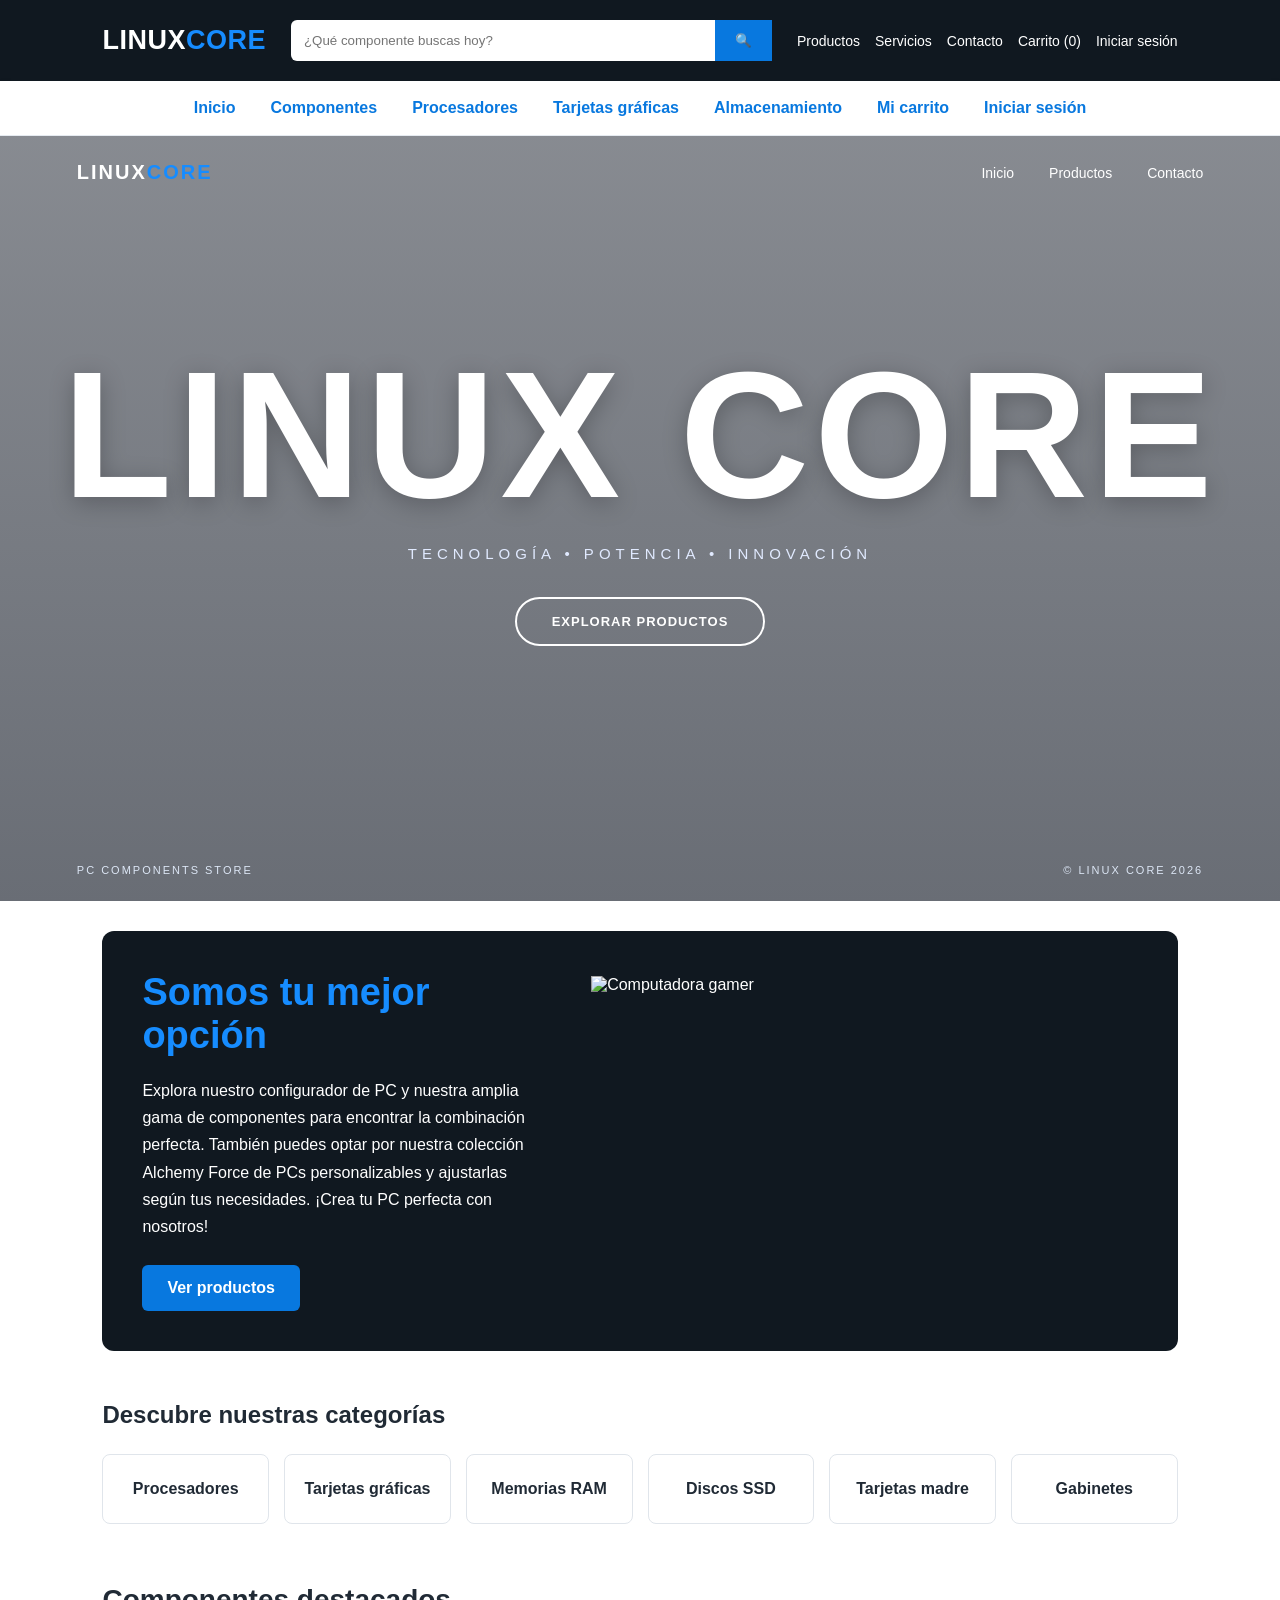
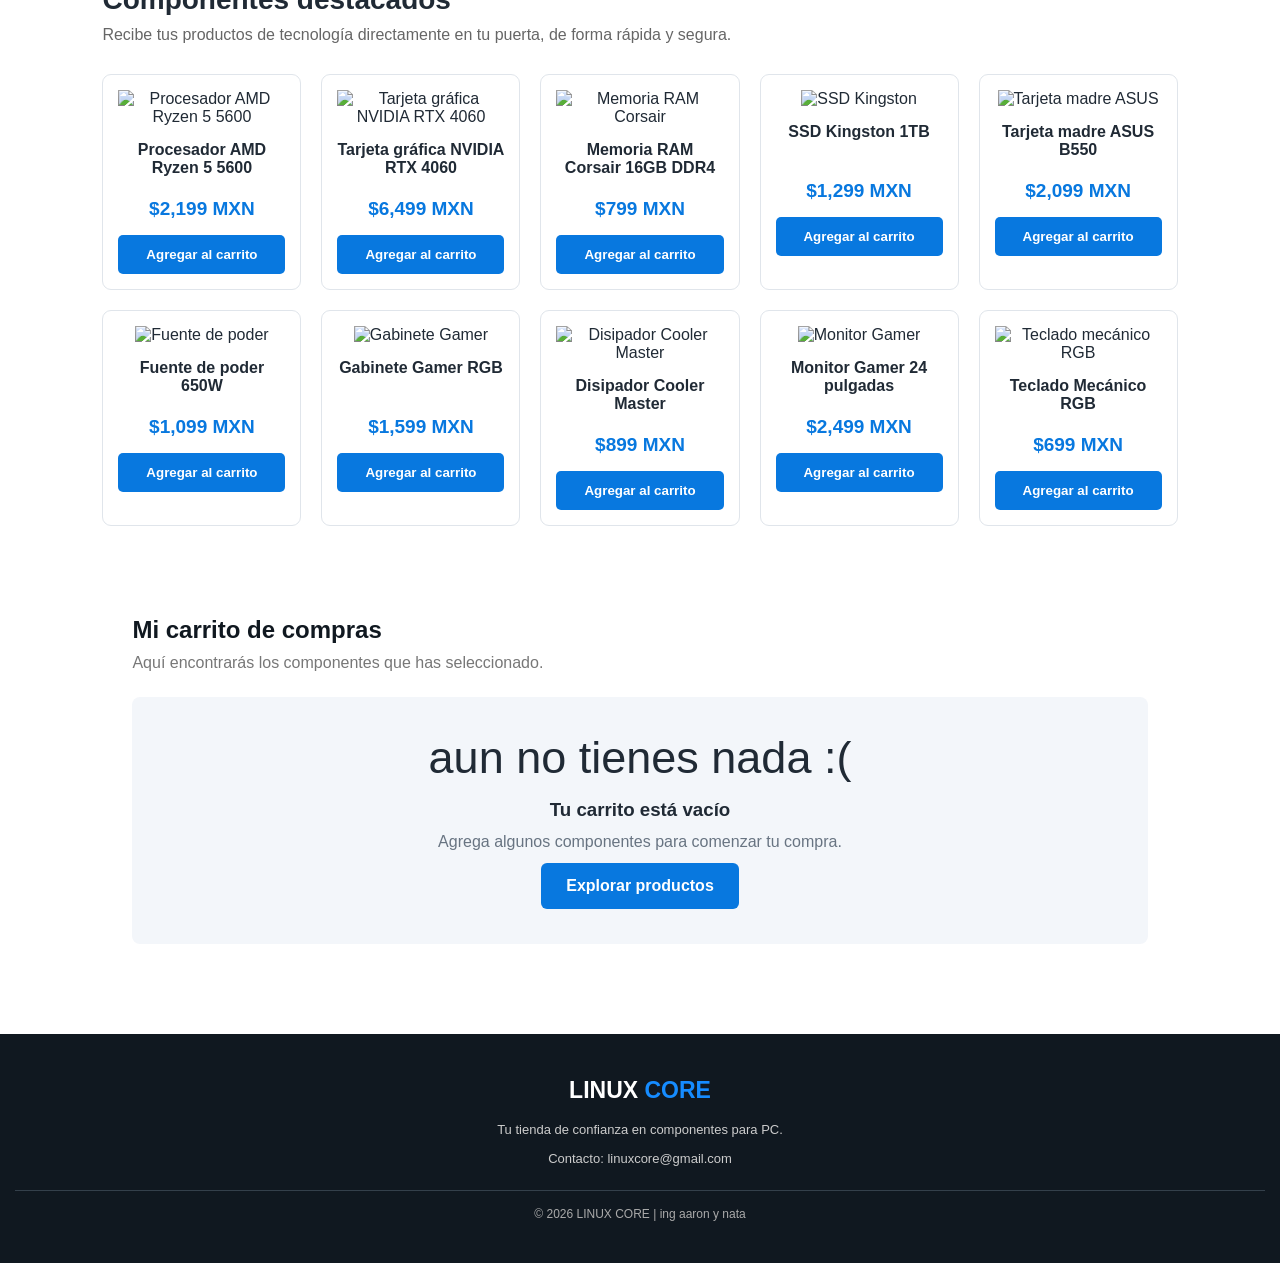
==== LINUX_CORE/productos.html @ 0128769d "Primera subida LINUX_CORE" ====
<!DOCTYPE html>
<html lang="es">
<head>
    <meta charset="UTF-8">
    <meta name="viewport" content="width=device-width, initial-scale=1.0">
    <title>Productos | LINUX CORE</title>
    <link rel="stylesheet" href="styles.css">
</head>
<body>

    <!-- ENCABEZADO: marca, buscador y enlaces principales del sitio. -->
    <header class="encabezado">
        <a href="#" class="logo">LINUX<span>CORE</span></a>

        <form class="buscador" id="searchForm">
            <input type="search" id="searchInput" placeholder="¿Qué componente buscas hoy?">
            <button type="submit" aria-label="Buscar">🔍</button>
        </form>

        <section class="acciones">
            <a href="productos.html">Productos</a>
            <a href="servicios.html">Servicios</a>
            <a href="contacto.html">Contacto</a>
            <a href="#carrito">Carrito (<span id="cartCount">0</span>)</a>
            <a href="login.html">Iniciar sesión</a>
        </section>
    </header>

    <!-- NAVEGACIÓN: enlaces a las secciones y páginas del catálogo. -->
    <nav class="menu">
        <a href="index.html">Inicio</a>
        <a href="productos.html">Componentes</a>
        <a href="productos.html">Procesadores</a>
        <a href="productos.html">Tarjetas gráficas</a>
        <a href="productos.html">Almacenamiento</a>
        <a href="#carrito">Mi carrito</a>
        <a href="login.html" class="menu-login">Iniciar sesión</a>
    </nav>

    <main>

        <!-- =================================
             NUEVA PORTADA PRINCIPAL
        ================================== -->

        <!-- LANDING PAGE / PORTADA: presentación principal y acceso al catálogo. -->
        <section class="portada-principal">

            <section class="portada-superior">
                <span class="portada-logo">
                    LINUX<span>CORE</span>
                </span>

                <nav class="portada-menu">
                    <a href="index.html">Inicio</a>
                    <a href="#productos">Productos</a>
                    <a href="#contacto">Contacto</a>
                </nav>
            </section>

            <section class="portada-contenido">
                <h1>LINUX CORE</h1>

                <p>TECNOLOGÍA • POTENCIA • INNOVACIÓN</p>

                <a href="#productos" class="portada-boton">
                    EXPLORAR PRODUCTOS
                </a>
            </section>

            <section class="portada-redes">
                <span>PC COMPONENTS STORE</span>
                <span>© LINUX CORE 2026</span>
            </section>

        </section>

        <!-- =================================
             BANNER ORIGINAL
        ================================== -->

        <!-- BANNER: combina texto promocional e imagen destacada. -->
        <section class="banner">
            <section class="banner-texto">
                <h1>Somos tu mejor opción</h1>

                <p>
                    Explora nuestro configurador de PC y nuestra amplia gama
                    de componentes para encontrar la combinación perfecta.
                    También puedes optar por nuestra colección Alchemy Force
                    de PCs personalizables y ajustarlas según tus necesidades.
                    ¡Crea tu PC perfecta con nosotros!
                </p>

                <a href="#productos" class="boton">Ver productos</a>
            </section>

            <section class="banner-imagen">
                <img src="https://images.unsplash.com/photo-1587202372775-e229f172b9d7?auto=format&fit=crop&w=1200&q=85"
                     alt="Computadora gamer">
            </section>
        </section>

        <!-- CATEGORÍAS -->

        <section class="categorias">
            <h2>Descubre nuestras categorías</h2>

            <section class="categorias-grid">
                <a href="#productos">Procesadores</a>
                <a href="#productos">Tarjetas gráficas</a>
                <a href="#productos">Memorias RAM</a>
                <a href="#productos">Discos SSD</a>
                <a href="#productos">Tarjetas madre</a>
                <a href="#productos">Gabinetes</a>
            </section>
        </section>

        <!-- PRODUCTOS -->

        <section class="productos" id="productos">

            <section class="titulo-productos">
                <h2>Componentes destacados</h2>

                <p>
                    Recibe tus productos de tecnología directamente
                    en tu puerta, de forma rápida y segura.
                </p>
            </section>

            <!-- CATÁLOGO: cada producto se agrupa en un article independiente. -->
            <section class="productos-grid">

                <article class="producto" data-id="0">
                    <img src="https://images.unsplash.com/photo-1555617981-dac3880eac6e?auto=format&fit=crop&w=500&q=80"
                         alt="Procesador AMD Ryzen 5 5600">
                    <h3>Procesador AMD Ryzen 5 5600</h3>
                    <p class="precio">$2,199 MXN</p>
                    <button class="comprar" type="button">Agregar al carrito</button>
                </article>

                <article class="producto" data-id="1">
                    <img src="https://images.unsplash.com/photo-1591488320449-011701bb6704?auto=format&fit=crop&w=500&q=80"
                         alt="Tarjeta gráfica NVIDIA RTX 4060">
                    <h3>Tarjeta gráfica NVIDIA RTX 4060</h3>
                    <p class="precio">$6,499 MXN</p>
                    <button class="comprar" type="button">Agregar al carrito</button>
                </article>

                <article class="producto" data-id="2">
                    <img src="https://images.unsplash.com/photo-1562976540-1502c2145186?auto=format&fit=crop&w=500&q=80"
                         alt="Memoria RAM Corsair">
                    <h3>Memoria RAM Corsair 16GB DDR4</h3>
                    <p class="precio">$799 MXN</p>
                    <button class="comprar" type="button">Agregar al carrito</button>
                </article>

                <article class="producto" data-id="3">
                    <img src="https://images.unsplash.com/photo-1597872200969-2b65d56bd16b?auto=format&fit=crop&w=500&q=80"
                         alt="SSD Kingston">
                    <h3>SSD Kingston 1TB</h3>
                    <p class="precio">$1,299 MXN</p>
                    <button class="comprar" type="button">Agregar al carrito</button>
                </article>

                <article class="producto" data-id="4">
                    <img src="https://images.unsplash.com/photo-1518770660439-4636190af475?auto=format&fit=crop&w=500&q=80"
                         alt="Tarjeta madre ASUS">
                    <h3>Tarjeta madre ASUS B550</h3>
                    <p class="precio">$2,099 MXN</p>
                    <button class="comprar" type="button">Agregar al carrito</button>
                </article>

                <article class="producto" data-id="5">
                    <img src="https://images.unsplash.com/photo-1587202372634-32705e3bf49c?auto=format&fit=crop&w=500&q=80"
                         alt="Fuente de poder">
                    <h3>Fuente de poder 650W</h3>
                    <p class="precio">$1,099 MXN</p>
                    <button class="comprar" type="button">Agregar al carrito</button>
                </article>

                <article class="producto" data-id="6">
                    <img src="https://images.unsplash.com/photo-1587202372616-b43abea06c2a?auto=format&fit=crop&w=500&q=80"
                         alt="Gabinete Gamer">
                    <h3>Gabinete Gamer RGB</h3>
                    <p class="precio">$1,599 MXN</p>
                    <button class="comprar" type="button">Agregar al carrito</button>
                </article>

                <article class="producto" data-id="7">
                    <img src="https://images.unsplash.com/photo-1587202372775-e229f172b9d7?auto=format&fit=crop&w=500&q=80"
                         alt="Disipador Cooler Master">
                    <h3>Disipador Cooler Master</h3>
                    <p class="precio">$899 MXN</p>
                    <button class="comprar" type="button">Agregar al carrito</button>
                </article>

                <article class="producto" data-id="8">
                    <img src="https://images.unsplash.com/photo-1527443224154-c4a3942d3acf?auto=format&fit=crop&w=500&q=80"
                         alt="Monitor Gamer">
                    <h3>Monitor Gamer 24 pulgadas</h3>
                    <p class="precio">$2,499 MXN</p>
                    <button class="comprar" type="button">Agregar al carrito</button>
                </article>

                <article class="producto" data-id="9">
                    <img src="https://images.unsplash.com/photo-1587829741301-dc798b83add3?auto=format&fit=crop&w=500&q=80"
                         alt="Teclado mecánico RGB">
                    <h3>Teclado Mecánico RGB</h3>
                    <p class="precio">$699 MXN</p>
                    <button class="comprar" type="button">Agregar al carrito</button>
                </article>

            </section>

            <p id="sinResultados" class="sin-resultados" hidden>
                No se encontraron productos.
            </p>

        </section>

        <!-- CARRITO -->

        <section class="carrito-seccion" id="carrito">

            <h2>Mi carrito de compras</h2>

            <p class="subtitulo-carrito">
                Aquí encontrarás los componentes que has seleccionado.
            </p>

            <section id="carritoVacio" class="carrito-vacio">

                <section class="icono-carrito">
                    aun no tienes nada :(
                </section>

                <h3>Tu carrito está vacío</h3>

                <p>Agrega algunos componentes para comenzar tu compra.</p>

                <a href="#productos" class="boton">Explorar productos</a>

            </section>

            <section id="carritoContenido" hidden>

                <section id="listaCarrito" class="lista-carrito"></section>

                <section class="total-carrito">

                    <section>
                        <p>Total de compra:</p>
                        <h3 id="totalPrecio">$0 MXN</h3>
                    </section>

                    <section class="botones-compra">

                        <button id="comprarCarrito"
                                class="comprar-carrito"
                                type="button">
                            COMPRAR
                        </button>

                        <button id="vaciarCarrito"
                                class="vaciar-btn"
                                type="button">
                            Vaciar carrito
                        </button>

                    </section>

                </section>

            </section>

        </section>

    </main>

    <!-- NOTIFICACIÓN -->

    <section id="notificacion"
         class="notificacion"
         role="status"
         aria-live="polite">
    </section>

    <!-- MODAL DE PRODUCTO -->

    <section id="modalProducto"
         class="modal-producto"
         role="dialog"
         aria-modal="true"
         aria-labelledby="modalNombre">

        <section class="modal-contenido">

            <button id="cerrarModal"
                    class="cerrar-modal"
                    type="button"
                    aria-label="Cerrar ventana">
                &times;
            </button>

            <img id="modalImagen" src="" alt="">

            <section class="modal-info">

                <h2 id="modalNombre"></h2>

                <p id="modalDescripcion"></p>

                <section class="especificaciones">

                    <h3>Características del producto</h3>

                    <ul id="modalCaracteristicas"></ul>

                </section>

                <h3 id="modalPrecio"></h3>

                <section class="botones-modal">

                    <button id="modalAgregar"
                            class="comprar"
                            type="button">
                        Agregar al carrito
                    </button>

                    <button id="modalComprar"
                            class="comprar-ahora"
                            type="button">
                        COMPRAR AHORA
                    </button>

                </section>

            </section>

        </section>

    </section>

    <!-- FOOTER -->

    <!-- PIE DE PÁGINA: información de la tienda y contacto. -->
    <footer id="contacto">

        <section class="footer-contenido">

            <h2>LINUX <span>CORE</span></h2>

            <p>Tu tienda de confianza en componentes para PC.</p>

            <p>Contacto: linuxcore@gmail.com</p>

        </section>

        <section class="footer-final">
            © 2026 LINUX CORE | ing aaron y nata
        </section>

    </footer>

    <script src="https://cdn.jsdelivr.net/npm/@supabase/supabase-js@2"></script>
    <script src="supabase.js"></script>
    <script src="main.js"></script>

</body>
</html>
---- LINUX_CORE/styles.css ----
/* ==================================
   LINUX CORE - ESTILOS CENTRALES
   Variables de diseño y estilos compartidos
================================== */
/* VARIABLES CSS: colores y medidas reutilizables para mantener consistencia visual. */
:root {
    --color-principal: #101820;
    --color-acento: #168cff;
    --color-acento-oscuro: #0878df;
    --color-fondo: #f5f6f8;
    --color-texto: #222222;
    --color-blanco: #ffffff;
    --espaciado-base: 16px;
    --radio-base: 8px;
    --sombra-suave: 0 2px 6px #00000015;
}



html {
    scroll-behavior: smooth;
}

body {
    font-family: Arial, sans-serif;
    background: #f5f6f8;
    color: #222;
}

button {
    font-family: inherit;
}

/* ==================================
   ENCABEZADO
================================== */

/* FLEXBOX: distribuye logo, buscador y acciones; flex-wrap permite que bajen de línea. */
.encabezado {
    background: #101820;
    color: white;
    padding: 20px 8%;
    display: flex;
    align-items: center;
    justify-content: space-between;
    gap: 25px;
    flex-wrap: wrap;
}

.logo {
    font-size: 30px;
    font-weight: bold;
    color: white;
    text-decoration: none;
}

.logo span,
.footer-contenido h2 span {
    color: #168cff;
}

.buscador {
    display: flex;
    flex: 1;
    max-width: 550px;
}

.buscador input {
    width: 100%;
    padding: 13px;
    border: none;
    border-radius: 6px 0 0 6px;
    outline: none;
}

.buscador button {
    padding: 12px 20px;
    border: none;
    background: #0878df;
    color: white;
    cursor: pointer;
}

/* FLEXBOX: organiza los enlaces del encabezado y permite envolverlos en pantallas estrechas. */
.acciones {
    display: flex;
    gap: 15px;
    flex-wrap: wrap;
}

.acciones a {
    color: white;
    text-decoration: none;
    font-size: 14px;
}

.acciones a:hover {
    color: #168cff;
}

/* ==================================
   MENÚ ORIGINAL
================================== */

/* FLEXBOX: alinea horizontalmente los enlaces del menú y permite salto de línea. */
.menu {
    background: white;
    padding: 18px 8%;
    display: flex;
    justify-content: center;
    gap: 35px;
    flex-wrap: wrap;
    box-shadow: 0 2px 6px #00000015;
}

.menu a {
    color: #0878df;
    text-decoration: none;
    font-weight: bold;
}

.menu a:hover {
    color: #101820;
}

/* ==================================
   NUEVA PORTADA PRINCIPAL
================================== */

.portada-principal {
    position: relative;
    width: 100%;
    min-height: 650px;
    height: 85vh;
    max-height: 850px;

    background:
        linear-gradient(
            rgba(5, 12, 25, 0.48),
            rgba(5, 12, 25, 0.60)
        ),
        url("https://images.unsplash.com/photo-1593640408182-31c70c8268f5?auto=format&fit=crop&w=2000&q=90");

    background-size: cover;
    background-position: center;
    background-repeat: no-repeat;

    color: white;

    display: flex;
    flex-direction: column;
    justify-content: space-between;

    padding: 25px 6%;
    overflow: hidden;
}

/* MENÚ SUPERIOR DE PORTADA */

.portada-superior {
    display: flex;
    justify-content: space-between;
    align-items: center;
    position: relative;
    z-index: 2;
}

.portada-logo {
    font-size: 20px;
    font-weight: bold;
    letter-spacing: 2px;
}

.portada-logo span {
    color: #168cff;
}

.portada-menu {
    display: flex;
    gap: 35px;
}

.portada-menu a {
    color: white;
    text-decoration: none;
    font-size: 14px;
    transition: 0.3s;
}

.portada-menu a:hover {
    color: #168cff;
}

/* TEXTO CENTRAL */

.portada-contenido {
    position: absolute;
    top: 47%;
    left: 50%;
    transform: translate(-50%, -50%);
    width: 100%;
    text-align: center;
    z-index: 2;
}

.portada-contenido h1 {
    font-size: clamp(65px, 14vw, 190px);
    font-weight: 900;
    letter-spacing: 5px;
    line-height: 1;
    color: white;
    white-space: nowrap;
    text-shadow: 0 5px 25px #00000040;
}

.portada-contenido p {
    font-size: 15px;
    letter-spacing: 5px;
    margin-top: 20px;
    margin-bottom: 35px;
    color: #e1eaff;
}

/* BOTÓN DE PORTADA */

.portada-boton {
    display: inline-block;
    padding: 15px 35px;
    border: 2px solid white;
    border-radius: 35px;
    color: white;
    text-decoration: none;
    font-size: 13px;
    font-weight: bold;
    letter-spacing: 1px;
    transition: 0.3s;
}

.portada-boton:hover {
    background: #0878df;
    border-color: #0878df;
    transform: translateY(-3px);
}

/* INFORMACIÓN INFERIOR */

.portada-redes {
    display: flex;
    justify-content: space-between;
    align-items: center;
    font-size: 11px;
    letter-spacing: 2px;
    color: #dce6f5;
    position: relative;
    z-index: 2;
}

/* ==================================
   BANNER ORIGINAL
================================== */

.banner {
    margin: 30px auto;
    width: 84%;
    min-height: 330px;
    background: #101820;
    display: grid;
    grid-template-columns: 1fr 1.2fr;
    align-items: center;
    border-radius: 12px;
    overflow: hidden;
}

.banner-texto {
    padding: 40px;
    color: white;
}

.banner-texto h1 {
    font-size: 38px;
    margin-bottom: 20px;
    color: #168cff;
}

.banner-texto p {
    line-height: 1.7;
    margin-bottom: 25px;
}

.boton {
    display: inline-block;
    background: #0878df;
    color: white;
    padding: 14px 25px;
    border-radius: 6px;
    text-decoration: none;
    font-weight: bold;
}

.boton:hover {
    background: #005bb5;
}

.banner-imagen {
    height: 330px;
}

.banner-imagen img {
    width: 100%;
    height: 100%;
    object-fit: cover;
}

/* ==================================
   CATEGORÍAS
================================== */

.categorias {
    width: 84%;
    margin: 50px auto;
}

.categorias h2 {
    margin-bottom: 25px;
}

.categorias-grid {
    display: grid;
    grid-template-columns: repeat(6, 1fr);
    gap: 15px;
}

.categorias-grid a {
    background: white;
    padding: 25px 10px;
    text-align: center;
    border: 1px solid #ddd;
    border-radius: 8px;
    text-decoration: none;
    color: #0878df;
    font-weight: bold;
    transition: 0.3s;
}

.categorias-grid a:hover {
    background: #0878df;
    color: white;
    transform: translateY(-4px);
}

/* ==================================
   PRODUCTOS
================================== */

.productos {
    width: 84%;
    margin: 60px auto;
}

.titulo-productos {
    margin-bottom: 30px;
}

.titulo-productos h2 {
    font-size: 28px;
    margin-bottom: 10px;
}

.titulo-productos p {
    color: #666;
}

/* GRID: distribuye las tarjetas del catálogo en columnas adaptables. */
.productos-grid {
    display: grid;
    grid-template-columns: repeat(5, 1fr);
    gap: 20px;
}

.producto {
    background: white;
    border: 1px solid #ddd;
    border-radius: 9px;
    padding: 15px;
    text-align: center;
    transition: 0.3s;
    cursor: pointer;
}

.producto:hover {
    transform: translateY(-5px);
    box-shadow: 0 5px 15px #00000020;
}

.producto img {
    width: 100%;
    height: 150px;
    object-fit: contain;
    margin-bottom: 15px;
}

.producto h3 {
    font-size: 16px;
    min-height: 45px;
    margin-bottom: 12px;
}

.precio {
    font-size: 19px;
    color: #0878df;
    font-weight: bold;
    margin-bottom: 15px;
}

.comprar {
    background: #0878df;
    color: white;
    border: none;
    padding: 12px;
    width: 100%;
    border-radius: 5px;
    cursor: pointer;
    font-weight: bold;
    transition: 0.3s;
}

.comprar:hover {
    background: #005bb5;
}

.sin-resultados {
    margin-top: 20px;
    color: #b42318;
}

/* ==================================
   CARRITO
================================== */

.carrito-seccion {
    width: 84%;
    margin: 60px auto;
    padding: 30px;
    background: white;
    border-radius: 10px;
    scroll-margin-top: 20px;
}

.carrito-seccion h2 {
    margin-bottom: 10px;
    color: #101820;
}

.subtitulo-carrito {
    color: #777;
    margin-bottom: 25px;
}

.carrito-vacio {
    text-align: center;
    padding: 40px 15px;
    background: #f5f6f8;
    border-radius: 8px;
}

.icono-carrito {
    font-size: 45px;
    margin-bottom: 15px;
}

.carrito-vacio h3 {
    margin-bottom: 10px;
}

.carrito-vacio p {
    margin-bottom: 20px;
    color: #666;
}

.lista-carrito {
    display: flex;
    flex-direction: column;
    gap: 15px;
}

.item-carrito {
    display: flex;
    align-items: center;
    gap: 20px;
    padding: 15px;
    border: 1px solid #ddd;
    border-radius: 8px;
    cursor: pointer;
    transition: 0.2s;
}

.item-carrito:hover {
    background: #f8faff;
}

.item-carrito img {
    width: 100px;
    height: 90px;
    object-fit: contain;
}

.info-carrito {
    flex: 1;
}

.info-carrito h3 {
    margin-bottom: 8px;
    color: #222;
}

.info-carrito p {
    color: #0878df;
    font-weight: bold;
    margin: 4px 0;
}

.controles-carrito {
    display: flex;
    align-items: center;
    gap: 10px;
}

.controles-carrito button {
    border: none;
    padding: 8px 12px;
    cursor: pointer;
    border-radius: 5px;
    background: #e8edf3;
}

.controles-carrito button:hover {
    background: #d3e5fa;
}

.controles-carrito .eliminar {
    background: #ffe4e4;
    color: #d00000;
}

.controles-carrito .eliminar:hover {
    background: #ffcaca;
}

.total-carrito {
    margin-top: 25px;
    padding-top: 20px;
    border-top: 1px solid #ddd;
    display: flex;
    justify-content: space-between;
    align-items: center;
    flex-wrap: wrap;
    gap: 15px;
}

.total-carrito h3 {
    font-size: 23px;
    color: #0878df;
}

.botones-compra {
    display: flex;
    align-items: center;
    gap: 12px;
}

.comprar-carrito {
    background: #0878df;
    color: white;
    padding: 13px 25px;
    border: none;
    border-radius: 6px;
    font-weight: bold;
    cursor: pointer;
    transition: 0.3s;
}

.comprar-carrito:hover {
    background: #005bb5;
    transform: translateY(-2px);
}

.vaciar-btn {
    padding: 12px 20px;
    background: #d93030;
    color: white;
    border: none;
    border-radius: 5px;
    cursor: pointer;
}

.vaciar-btn:hover {
    background: #ad1717;
}

/* ==================================
   NOTIFICACIONES
================================== */

.notificacion {
    position: fixed;
    top: 25px;
    right: 25px;
    background: #101820;
    color: white;
    padding: 16px 25px;
    border-radius: 8px;
    border-left: 5px solid #168cff;
    box-shadow: 0 5px 20px #00000030;
    opacity: 0;
    transform: translateX(120%);
    transition: 0.4s;
    z-index: 2000;
    pointer-events: none;
}

.notificacion.mostrar {
    opacity: 1;
    transform: translateX(0);
}

/* ==================================
   MODAL DE ESPECIFICACIONES
================================== */

.modal-producto {
    display: none;
    position: fixed;
    inset: 0;
    background: #000000b8;
    z-index: 1500;
    justify-content: center;
    align-items: center;
    padding: 20px;
}

.modal-producto.activo {
    display: flex;
}

.modal-contenido {
    position: relative;
    background: white;
    width: 100%;
    max-width: 750px;
    max-height: 90vh;
    overflow-y: auto;
    padding: 30px;
    border-radius: 12px;
    display: grid;
    grid-template-columns: 1fr 1fr;
    gap: 25px;
    align-items: center;
}

.modal-contenido > img {
    width: 100%;
    height: 280px;
    object-fit: contain;
}

.modal-info h2 {
    margin-bottom: 15px;
}

.modal-info p {
    color: #666;
    line-height: 1.7;
    margin-bottom: 20px;
}

.modal-info h3 {
    color: #0878df;
    margin-bottom: 15px;
}

.especificaciones {
    margin-bottom: 20px;
}

.especificaciones h3 {
    color: #101820;
    font-size: 16px;
}

.especificaciones ul {
    padding-left: 20px;
    color: #555;
    line-height: 1.8;
    font-size: 14px;
}

.botones-modal {
    display: flex;
    flex-direction: column;
    gap: 12px;
    width: 100%;
    margin-top: 15px;
}

.botones-modal .comprar {
    width: 100%;
}

.comprar-ahora {
    background: #101820;
    color: white;
    padding: 13px;
    width: 100%;
    border: none;
    border-radius: 5px;
    font-weight: bold;
    cursor: pointer;
    transition: 0.3s;
}

.comprar-ahora:hover {
    background: #0878df;
}

.cerrar-modal {
    position: absolute;
    top: 10px;
    right: 15px;
    background: none;
    border: none;
    font-size: 30px;
    cursor: pointer;
    color: #333;
}

.cerrar-modal:hover {
    color: #0878df;
}

/* ==================================
   FOOTER
================================== */

footer {
    background: #101820;
    color: white;
    padding: 18px 8% 0;
    text-align: center;
}

.footer-contenido {
    padding: 10px 0 15px;
}

.footer-contenido h2 {
    font-size: 23px;
    margin-bottom: 5px;
    color: white;
}

.footer-contenido p {
    font-size: 13px;
    margin: 4px 0;
    color: #ccc;
}

.footer-final {
    border-top: 1px solid #34404b;
    padding: 12px 0;
    font-size: 12px;
    color: #aaa;
}

/* ==================================
   BOTÓN DESHACER
================================== */

.notificacion button {
    margin-left: 14px;
    padding: 6px 10px;
    border: 1px solid #168cff;
    border-radius: 5px;
    background: transparent;
    color: #ffffff;
    font-weight: bold;
    cursor: pointer;
}

.notificacion button:hover {
    background: #0878df;
}

.btn-deshacer {
    background: transparent;
    border: none;
    color: #00aaff;
    font-weight: bold;
    cursor: pointer;
    margin-left: 10px;
    text-decoration: underline;
    font-size: 14px;
}

.btn-deshacer:hover {
    color: #ffffff;
}

.notificacion {
    display: flex;
    align-items: center;
    gap: 5px;
}

/* ==================================
   RESPONSIVE - TABLETS
================================== */

/* TABLET/LAPTOP: adapta columnas y espacios para anchos de hasta 1000px. */
@media (max-width: 1000px) {

    .productos-grid {
        grid-template-columns: repeat(3, 1fr);
    }

    .categorias-grid {
        grid-template-columns: repeat(3, 1fr);
    }

    .menu {
        gap: 20px;
    }
}

/* ==================================
   RESPONSIVE - CELULARES Y TABLETS
================================== */

/* MÓVIL/TABLET: reorganiza encabezado, banner y catálogo hasta 768px. */
@media (max-width: 768px) {

    .encabezado {
        flex-direction: column;
    }

    .buscador {
        width: 100%;
    }

    /* PORTADA */

    .portada-principal {
        min-height: 550px;
        height: 75vh;
        padding: 20px 5%;
    }

    .portada-superior {
        flex-direction: column;
        gap: 25px;
    }

    .portada-menu {
        gap: 20px;
        flex-wrap: wrap;
        justify-content: center;
    }

    .portada-contenido h1 {
        font-size: 12vw;
        letter-spacing: 1px;
    }

    .portada-contenido p {
        font-size: 11px;
        letter-spacing: 2px;
    }

    .portada-boton {
        padding: 13px 22px;
        font-size: 11px;
    }

    .portada-redes {
        font-size: 9px;
        letter-spacing: 1px;
    }

    /* BANNER */

    .banner {
        grid-template-columns: 1fr;
    }

    .banner-texto {
        padding: 30px;
    }

    .banner-imagen {
        height: 230px;
    }

    /* PRODUCTOS */

    .productos-grid {
        grid-template-columns: repeat(2, 1fr);
    }

    .categorias-grid {
        grid-template-columns: repeat(2, 1fr);
    }

    .menu {
        gap: 15px;
    }

    /* CARRITO */

    .carrito-seccion {
        width: 92%;
        padding: 20px;
    }

    .item-carrito {
        flex-wrap: wrap;
    }

    /* MODAL */

    .modal-contenido {
        grid-template-columns: 1fr;
    }

    .modal-contenido > img {
        height: 180px;
    }

    .total-carrito {
        align-items: flex-start;
        flex-direction: column;
    }
}

/* ==================================
   RESPONSIVE - CELULARES PEQUEÑOS
================================== */

/* MÓVIL PEQUEÑO: una columna en productos y ajustes para pantallas de hasta 480px. */
@media (max-width: 480px) {

    .portada-principal {
        min-height: 500px;
    }

    .portada-menu {
        gap: 13px;
    }

    .portada-menu a {
        font-size: 12px;
    }

    .portada-contenido h1 {
        font-size: 11vw;
    }

    .portada-redes {
        font-size: 8px;
    }

    .productos-grid {
        grid-template-columns: 1fr;
    }

    .banner-texto h1 {
        font-size: 28px;
    }

    .productos,
    .categorias,
    .banner {
        width: 92%;
    }

    .acciones {
        justify-content: center;
    }

    .item-carrito img {
        width: 75px;
        height: 75px;
    }

    .info-carrito h3 {
        font-size: 14px;
    }

    .controles-carrito {
        flex-wrap: wrap;
    }

    .notificacion {
        left: 15px;
        right: 15px;
        text-align: center;
    }

    .botones-compra {
        width: 100%;
        flex-direction: column;
    }

    .botones-compra button {
        width: 100%;
    }
}



/* Permite hacer clic en el botón Deshacer de la notificación */
.notificacion.mostrar {
    pointer-events: auto;
}


/* ===== ESTILOS INTEGRADOS DE COMPRA ===== */
* {
    margin: 0;
    padding: 0;
    box-sizing: border-box;
}

body {
    font-family: Arial, Helvetica, sans-serif;
    background: #f3f5f8;
    color: #202a35;
}

:root {
    --azul: #0878df;
    --azul-oscuro: #101820;
    --gris: #687482;
    --borde: #e0e5eb;
}

/* ENCABEZADO */

.header {
    background: var(--azul-oscuro);
    padding: 20px 8%;
    display: flex;
    justify-content: space-between;
    align-items: center;
}

.logo {
    font-size: 28px;
    font-weight: bold;
    text-decoration: none;
    color: white;
}

.logo span {
    color: #168cff;
}

.volver {
    color: white;
    text-decoration: none;
    font-size: 14px;
}

/* CONTENEDOR */

.contenedor {
    width: 85%;
    max-width: 1250px;
    margin: 40px auto;
}

.introduccion {
    margin-bottom: 30px;
}

.introduccion h1 {
    font-size: 32px;
    margin-bottom: 10px;
}

.introduccion p,
.subtitulo {
    color: var(--gris);
}

/* DISTRIBUCIÓN */

.contenido-compra {
    display: grid;
    grid-template-columns: 1fr 1fr;
    gap: 25px;
    align-items: start;
}

/* PANELES */

.panel {
    background: white;
    border: 1px solid var(--borde);
    border-radius: 12px;
    padding: 28px;
    box-shadow: 0 3px 12px #00000008;
}

.panel h2 {
    font-size: 22px;
    margin-bottom: 10px;
}

.subtitulo {
    font-size: 14px;
    margin-bottom: 25px;
}

/* PRODUCTOS */

.producto-carrito {
    display: flex;
    align-items: center;
    gap: 15px;
    padding: 18px 0;
    border-bottom: 1px solid var(--borde);
}

.producto-info {
    flex: 1;
    min-width: 0;
}

.producto-info h3 {
    font-size: 15px;
    margin-bottom: 7px;
}

.producto-info p {
    color: var(--gris);
    font-size: 13px;
}

.producto-precio {
    font-weight: bold;
    color: var(--azul);
    white-space: nowrap;
}

.cantidad-controles {
    display: flex;
    align-items: center;
    gap: 9px;
    margin-top: 10px;
}

.cantidad-controles button {
    border: 1px solid var(--borde);
    background: #f5f7fa;
    width: 27px;
    height: 27px;
    border-radius: 5px;
    cursor: pointer;
}

.eliminar {
    border: none;
    background: none;
    color: #d33b3b;
    cursor: pointer;
    font-size: 13px;
    margin-top: 8px;
}

.carrito-vacio {
    text-align: center;
    padding: 35px 10px;
}

.carrito-vacio p {
    color: var(--gris);
    margin: 12px 0;
}

.boton-volver {
    display: inline-block;
    background: var(--azul);
    color: white;
    text-decoration: none;
    padding: 12px 18px;
    border-radius: 6px;
}

/* TOTALES */

.totales {
    margin-top: 25px;
}

.fila-total {
    display: flex;
    justify-content: space-between;
    margin: 16px 0;
    font-size: 15px;
}

.gratis {
    color: #159447;
}

.total-final {
    border-top: 1px solid var(--borde);
    padding-top: 20px;
    font-size: 19px;
    font-weight: bold;
}

.total-final strong {
    color: var(--azul);
    font-size: 23px;
}

.aviso-envio {
    background: #eaf7ee;
    color: #198447;
    padding: 14px;
    text-align: center;
    border-radius: 7px;
    margin-top: 20px;
    font-size: 14px;
    font-weight: bold;
}

/* FORMULARIO */

.campo {
    margin-bottom: 22px;
}

.campo label {
    display: block;
    font-size: 14px;
    font-weight: bold;
    margin-bottom: 9px;
}

.campo input,
.campo select,
.campo textarea {
    width: 100%;
    padding: 13px;
    border: 1px solid #d5dce4;
    border-radius: 6px;
    font-family: inherit;
    font-size: 14px;
    outline: none;
    background: white;
    color: #202a35;
    transition: border-color 0.2s;
}

.campo input:focus,
.campo select:focus,
.campo textarea:focus {
    border-color: var(--azul);
}

.campo textarea {
    resize: vertical;
}

/* VALIDACIÓN VERDE */

.campo input.valido,
.campo select.valido,
.campo textarea.valido {
    border: 1.5px solid #42b883;
    box-shadow: 0 0 3px #42b88340;
    animation: brilloVerde 1.5s ease-out;
}

@keyframes brilloVerde {
    0% {
        box-shadow: 0 0 7px #42b88370;
    }

    100% {
        box-shadow: 0 0 2px #42b88320;
    }
}

/* VALIDACIÓN ROJA */

.campo input.invalido,
.campo select.invalido,
.campo textarea.invalido {
    border: 1.5px solid #e57373;
    box-shadow: 0 0 3px #e5737340;
}

/* MENSAJES */

.mensaje-validacion {
    display: block;
    font-size: 11px;
    margin-top: 7px;
    font-weight: normal;
    line-height: 1.4;
}

.error-campo {
    color: #d66b6b;
}

.correcto-campo {
    color: #369b70;
}

.mensaje-validacion:empty {
    display: none;
}

/* INFORMACIÓN DE ENVÍO */

.informacion-envio {
    display: flex;
    align-items: center;
    gap: 12px;
    padding: 15px;
    background: #f0f6ff;
    border-radius: 7px;
    margin: 25px 0;
}

.informacion-envio strong {
    font-size: 14px;
}

.informacion-envio p {
    color: var(--gris);
    font-size: 13px;
    margin-top: 5px;
}

/* BOTÓN */

.btn-compra {
    width: 100%;
    padding: 16px;
    border: none;
    background: var(--azul);
    color: white;
    border-radius: 7px;
    font-size: 15px;
    font-weight: bold;
    cursor: pointer;
    transition: 0.3s;
}

.btn-compra:hover:not(:disabled) {
    background: #005bb5;
    transform: translateY(-2px);
}

.btn-compra:disabled {
    opacity: 0.5;
    cursor: not-allowed;
}

/* MENSAJES GENERALES */

.mensaje {
    margin-top: 15px;
    text-align: center;
    font-size: 14px;
    line-height: 1.5;
}

.mensaje.error {
    color: #cf3434;
}

.mensaje.exito {
    color: #168447;
}

/* FOOTER */

footer {
    background: var(--azul-oscuro);
    color: white;
    text-align: center;
    padding: 25px 15px;
    line-height: 1.9;
}

footer strong {
    color: #168cff;
    font-size: 20px;
}

footer p {
    font-size: 13px;
}

footer small {
    color: #aeb8c2;
}

/* RESPONSIVE */

@media (max-width: 900px) {
    .contenido-compra {
        grid-template-columns: 1fr;
    }

    .contenedor {
        width: 92%;
    }
}

@media (max-width: 480px) {
    .header {
        padding: 18px 5%;
    }

    .logo {
        font-size: 23px;
    }

    .volver {
        font-size: 12px;
    }

    .contenedor {
        margin: 25px auto;
    }

    .introduccion h1 {
        font-size: 26px;
    }

    .panel {
        padding: 19px;
    }
}



/* ===== ESTILOS INTEGRADOS DE ACCESO ===== */
*{margin:0;padding:0;box-sizing:border-box}
:root{--azul:#168cff;--azul2:#0878df;--oscuro:#101820;--texto:#eef5fc;--muted:#9aa9b8}
body{font-family:Arial,Helvetica,sans-serif;min-height:100vh;background:#ffffff;color:var(#222222)}
.login-header{height:78px;padding:0 7%;display:flex;align-items:center;justify-content:space-between;background:#101820;border-bottom:1px solid #ffffff12}
.logo{font-size:27px;font-weight:800;color:#fff;text-decoration:none;letter-spacing:.5px}.logo span{color:var(--azul)}
.volver{color:#c2ceda;text-decoration:none;font-size:14px;transition:.2s}.volver:hover{color:var(--azul)}
.login-layout{min-height:calc(100vh - 78px);display:grid;grid-template-columns:1.05fr .95fr;max-width:1500px;margin:auto;padding:42px 7%;gap:5%;align-items:center}
.login-presentacion{position:relative;overflow:hidden;min-height:590px;border-radius:22px;padding:70px 8%;display:flex;align-items:center;background:radial-gradient(ellipse at 75% 25%,#1262a4aa,transparent 38%),linear-gradient(135deg,#172b3d 0%,#101820 58%,#07101a 100%);border:1px solid #ffffff18;box-shadow:0 25px 70px #0008}
.login-presentacion:before{content:"";position:absolute;width:430px;height:430px;border:1px solid #168cff55;border-radius:50%;right:-120px;top:55px;box-shadow:0 0 0 35px #168cff0c,0 0 0 75px #168cff0a,0 0 90px #168cff20}
.login-presentacion:after{content:"";position:absolute;width:260px;height:260px;border:1px solid #168cff44;transform:rotate(45deg);right:5%;bottom:-150px;background:linear-gradient(135deg,#168cff10,#ffffff03)}
.presentacion-contenido{position:relative;z-index:2;max-width:520px}.etiqueta{display:inline-block;color:#66b7ff;font-size:11px;font-weight:bold;letter-spacing:2.5px;margin-bottom:25px}
.presentacion-contenido h1{font-size:clamp(38px,4.2vw,62px);line-height:1.08;letter-spacing:-1.8px;margin-bottom:24px}
.presentacion-contenido p{max-width:440px;color:#bdcbd8;font-size:16px;line-height:1.7;margin-bottom:32px}
.presentacion-puntos{display:grid;gap:14px;color:#dce8f3;font-size:14px}.presentacion-puntos i{font-style:normal;color:#66b7ff;border:1px solid #168cff88;border-radius:50%;width:21px;height:21px;display:inline-grid;place-items:center;margin-right:9px}
.circuito{position:absolute;z-index:1;border:1px solid #168cff36;transform:rotate(-32deg);pointer-events:none}.circuito-uno{width:300px;height:90px;right:-55px;top:160px}.circuito-dos{width:360px;height:110px;right:-110px;top:275px}.brillo{position:absolute;width:9px;height:9px;border-radius:50%;background:#76c3ff;right:20%;top:30%;box-shadow:0 0 18px 7px #168cff88}
.login-panel{width:100%;max-width:480px;justify-self:center;padding:42px 40px;background:#121e2a;border:1px solid #ffffff18;border-radius:18px;box-shadow:0 25px 70px #0008}
.panel-top{display:flex;align-items:center;gap:11px;margin-bottom:34px}.mini-logo{width:36px;height:36px;display:grid;place-items:center;background:linear-gradient(135deg,#168cff,#0759a8);border-radius:9px;font-weight:800}.panel-marca{font-size:13px;letter-spacing:1.5px}.panel-marca b{color:#168cff}
.selector-modo{display:grid;grid-template-columns:1fr 1fr;padding:4px;background:#0b141e;border-radius:9px;margin-bottom:30px}.modo{border:0;background:transparent;color:#8fa0b0;padding:12px 8px;border-radius:7px;font-size:13px;cursor:pointer}.modo.activo{background:#1b3852;color:#fff;box-shadow:inset 0 0 0 1px #168cff55}
.login-panel h2{font-size:27px;margin-bottom:9px}.descripcion{color:#91a2b2;font-size:14px;margin-bottom:27px}
.login-panel label{display:block;color:#c8d5e1;font-size:13px;margin:18px 0 8px}
.campo{height:49px;display:flex;align-items:center;gap:11px;padding:0 14px;background:#0b141e;border:1px solid #293b4c;border-radius:8px;transition:.2s}.campo:focus-within{border-color:#168cff;box-shadow:0 0 0 3px #168cff18}.campo>span{color:#6d91b0;font-size:15px}
.campo input{flex:1;min-width:0;background:transparent;border:0;outline:0;color:#fff;font-size:14px}.campo input::placeholder{color:#647486}.mostrar-password{border:0;background:none;color:#7f94a8;cursor:pointer;padding:5px}
.btn-principal{width:100%;margin-top:27px;padding:15px 18px;border:0;border-radius:8px;background:linear-gradient(90deg,#0878df,#168cff);color:#fff;font-weight:bold;font-size:14px;cursor:pointer;transition:.2s}.btn-principal:hover{filter:brightness(1.12);transform:translateY(-1px)}.btn-principal span{float:right;font-size:18px;line-height:14px}
.mensaje{min-height:22px;margin-top:16px;font-size:13px;line-height:1.5;color:#ff9d9d}.mensaje.exito{color:#75d6a2}
.nota-seguridad{text-align:center;color:#617487;font-size:11px;margin-top:28px;letter-spacing:.5px}
[hidden]{display:none!important}
@media(max-width:900px){.login-layout{grid-template-columns:1fr;padding:30px 5%;gap:25px}.login-presentacion{min-height:330px;padding:45px 7%}.presentacion-contenido h1{font-size:42px}.login-panel{max-width:560px}.login-presentacion:before{right:-190px}}
@media(max-width:520px){.login-header{height:66px;padding:0 5%}.logo{font-size:23px}.volver{font-size:12px}.login-layout{padding:18px 4% 30px}.login-presentacion{min-height:300px;border-radius:15px;padding:35px 25px}.presentacion-contenido h1{font-size:36px}.presentacion-contenido p{font-size:14px}.login-panel{padding:30px 22px;border-radius:15px}.login-panel h2{font-size:24px}}

/* ==================================
   PÁGINAS INTERNAS Y RESPONSIVE
================================== */
.pagina-interna { min-height:100vh; display:flex; flex-direction:column; }
.contenido-interno { width:min(1100px,88%); margin:55px auto; flex:1; }
.titulo-interno { text-align:center; margin-bottom:35px; }
.titulo-interno h1 { color:#101820; font-size:clamp(30px,4vw,46px); margin-bottom:12px; }
.titulo-interno p { color:#687482; line-height:1.6; }
/* GRID: tarjetas de servicios en tres columnas; los media queries reducen a dos y una. */
.servicios-grid { display:grid; grid-template-columns:repeat(3,minmax(0,1fr)); gap:22px; }
.servicio-card { background:#fff; border-radius:10px; padding:30px 25px; box-shadow:0 5px 20px #0000000d; border-top:3px solid #168cff; }
.servicio-card h2 { color:#101820; font-size:21px; margin-bottom:13px; }
.servicio-card p { color:#687482; line-height:1.65; }
.contacto-panel { max-width:700px; margin:auto; background:#fff; padding:35px; border-radius:12px; box-shadow:0 5px 20px #0000000d; }
/* GRID: separa y alinea verticalmente los controles del formulario. */
.contacto-panel form { display:grid; gap:11px; }
.contacto-panel label { color:#263746; font-weight:600; font-size:14px; margin-top:8px; }
.contacto-panel input,.contacto-panel select,.contacto-panel textarea { width:100%; padding:13px 14px; border:1px solid #d6dce3; border-radius:7px; font:inherit; color:#222; background:#fff; }
.contacto-panel input:focus,.contacto-panel select:focus,.contacto-panel textarea:focus { outline:2px solid #168cff55; border-color:#168cff; }
.contacto-panel textarea { resize:vertical; }
.contacto-panel button { justify-self:start; margin-top:12px; }
#respuestaContacto { color:#0878df; font-weight:600; margin-top:8px; }
/* PIE DE PÁGINA: aplica fondo, color, espacio y alineación del contenido. */
.footer-pagina { background:#101820; color:#cbd5df; padding:25px 8%; text-align:center; }
.nav-interna { color:#cbd5df; font-size:13px; }
.nav-interna a { color:inherit; text-decoration:none; margin:0 4px; }
.nav-interna a:hover { color:#168cff; }
/* TABLET: el catálogo de servicios pasa de tres a dos columnas. */
@media (max-width:1000px) {
 .servicios-grid { grid-template-columns:repeat(2,minmax(0,1fr)); }
 .contenido-interno { width:90%; }
}
/* MÓVIL: el catálogo de servicios pasa a una columna y se ajusta el formulario. */
@media (max-width:768px) {
 .servicios-grid { grid-template-columns:1fr; }
 .contacto-panel { padding:25px 20px; }
 .encabezado { gap:15px; }
 .acciones { width:100%; justify-content:center; }
}
/* MÓVIL PEQUEÑO: reduce márgenes y rellenos para aprovechar el ancho disponible. */
@media (max-width:480px) {
 .contenido-interno { width:92%; margin:32px auto; }
 .titulo-interno h1 { font-size:30px; }
 .contacto-panel { padding:20px 15px; }
 .nav-interna { text-align:center; line-height:2; }
}

/* ==========================================
   LINUX CORE - CORRECCIÓN GENERAL DE COLORES
========================================== */

:root {
    --color-principal: #101820;
    --color-acento: #168cff;
    --color-acento-oscuro: #0878df;
    --color-fondo: #ffffff;
    --color-texto: #202a35;
    --color-blanco: #ffffff;
}

html {
    scroll-behavior: smooth;
}

body {
    font-family: Arial, Helvetica, sans-serif;
    background: #ffffff;
    color: #202a35;
}

/* FONDOS GENERALES */

main,
.pagina-interna,
.contenido-interno {
    background: #ffffff;
    color: #202a35;
}

/* ENCABEZADO */

.encabezado,
.header,
.login-header {
    background: #101820;
    color: #ffffff;
}

/* MENÚ */

.menu {
    background: #ffffff;
    color: #202a35;
    border-bottom: 1px solid #e5eaf0;
}

.menu a {
    color: #0878df;
}

/* PORTADA */

.portada-principal {
    color: #ffffff;
}

/* BANNER */

.banner {
    background: #101820;
    color: #ffffff;
}

/* CATEGORÍAS Y PRODUCTOS */

.categorias,
.productos {
    background: #ffffff;
    color: #202a35;
}

.categorias-grid a,
.producto {
    background: #ffffff;
    color: #202a35;
    border: 1px solid #e0e5eb;
}

/* CARRITO */

.carrito-seccion {
    background: #ffffff;
    color: #202a35;
}

.carrito-vacio {
    background: #f3f6fa;
    color: #202a35;
}

/* FORMULARIOS DE COMPRA */

.contenido-compra .panel {
    background: #ffffff;
    color: #202a35;
}

.contenido-compra .campo input,
.contenido-compra .campo select,
.contenido-compra .campo textarea {
    background: #ffffff;
    color: #202a35;
    border: 1px solid #d5dce4;
}

/* ==========================================
   INICIO DE SESIÓN
========================================== */

.login-layout {
    background: #ffffff;
}

/* Panel principal */

.login-panel {
    background: #ffffff;
    color: #202a35;
    border: 1px solid #e0e5eb;
    box-shadow: 0 15px 40px #00000012;
}

.login-panel h2 {
    color: #101820;
}

.login-panel label {
    color: #263746;
}

.login-panel .descripcion {
    color: #687482;
}

.login-panel .panel-marca {
    color: #202a35;
}

/* Campos de inicio de sesión */

.login-panel .campo {
    display: flex;
    align-items: center;
    gap: 11px;
    height: 49px;
    padding: 0 14px;
    background: #f3f6fa;
    border: 1px solid #d5dce4;
    border-radius: 8px;
}

.login-panel .campo:focus-within {
    border-color: #168cff;
    box-shadow: 0 0 0 3px #168cff20;
}

.login-panel .campo > span {
    color: #0878df;
}

.login-panel .campo input {
    flex: 1;
    min-width: 0;
    background: transparent;
    border: none;
    outline: none;
    color: #202a35;
    font-size: 14px;
}

.login-panel .campo input::placeholder {
    color: #8794a2;
}

.login-panel .mostrar-password {
    background: transparent;
    color: #0878df;
}

/* Selector de acceso */

.login-panel .selector-modo {
    background: #edf2f7;
}

.login-panel .modo {
    color: #526171;
}

.login-panel .modo.activo {
    background: #dceeff;
    color: #0878df;
    box-shadow: inset 0 0 0 1px #168cff55;
}

/* Botón de acceso */

.login-panel .btn-principal {
    background: linear-gradient(90deg, #0878df, #168cff);
    color: #ffffff;
}

.login-panel .btn-principal:hover {
    background: #0666bd;
}

/* Seguridad */

.login-panel .nota-seguridad {
    color: #687482;
}

/* Presentación del inicio de sesión */

.login-presentacion {
    background: radial-gradient(
        ellipse at 75% 25%,
        #1262a4aa,
        transparent 38%
    ), linear-gradient(
        135deg,
        #172b3d,
        #101820 58%,
        #07101a
    );
    color: #ffffff;
}

/* ==========================================
   CONTACTO Y SERVICIOS
========================================== */

.servicio-card,
.contacto-panel {
    background: #ffffff;
    color: #202a35;
    border: 1px solid #e0e5eb;
}

.contacto-panel input,
.contacto-panel select,
.contacto-panel textarea {
    background: #ffffff;
    color: #202a35;
    border: 1px solid #d5dce4;
}

.titulo-interno h1,
.servicio-card h2 {
    color: #101820;
}

/* ==========================================
   BOTONES
========================================== */

.boton,
.comprar,
.comprar-carrito,
.btn-compra {
    background: #0878df;
    color: #ffffff;
}

.boton:hover,
.comprar:hover,
.comprar-carrito:hover,
.btn-compra:hover {
    background: #0666bd;
}

/* ==========================================
   PIE DE PÁGINA
========================================== */

footer,
.footer-pagina {
    background: #101820;
    color: #ffffff;
}

/* ==========================================
   RESPONSIVE
========================================== */

@media (max-width: 768px) {
    .login-layout {
        background: #ffffff;
    }

    .login-panel {
        background: #ffffff;
    }

    .contenido-compra {
        grid-template-columns: 1fr;
    }
}

/* MENÚ HAMBURGUESA: solo se muestra en pantallas móviles. */
.menu-hamburguesa {
    display: none;
    border: 0;
    background: transparent;
    padding: 8px;
    cursor: pointer;
}

.menu-hamburguesa span {
    display: block;
    width: 25px;
    height: 3px;
    margin: 5px 0;
    border-radius: 2px;
    background: white;
}

@media (max-width: 768px) {
    .menu-hamburguesa {
        display: block;
        align-self: flex-end;
    }

    #menuNavegacion {
        display: none;
        width: 100%;
        flex-direction: column;
        align-items: center;
        gap: 16px;
    }

    #menuNavegacion.menu-abierto {
        display: flex;
    }
}


/* VALIDACIÓN EN TIEMPO REAL DEL FORMULARIO DE CONTACTO */
.contacto-panel input.valido,
.contacto-panel select.valido,
.contacto-panel textarea.valido {
    border: 2px solid #16803c;
    box-shadow: 0 0 0 2px #16803c18;
}
.contacto-panel input.invalido,
.contacto-panel select.invalido,
.contacto-panel textarea.invalido {
    border: 2px solid #c62828;
    box-shadow: 0 0 0 2px #c6282818;
}
.mensaje-validacion-contacto {
    display: block;
    min-height: 16px;
    margin: -5px 0 5px;
    font-size: 12px;
}
.error-campo-contacto { color: #c62828; }
.correcto-campo-contacto { color: #16803c; }
.stock-disponible { margin: 5px 0 12px; color: #16803c; font-size: 13px; font-weight: 600; }
.stock-disponible.sin-stock { color: #c62828; }
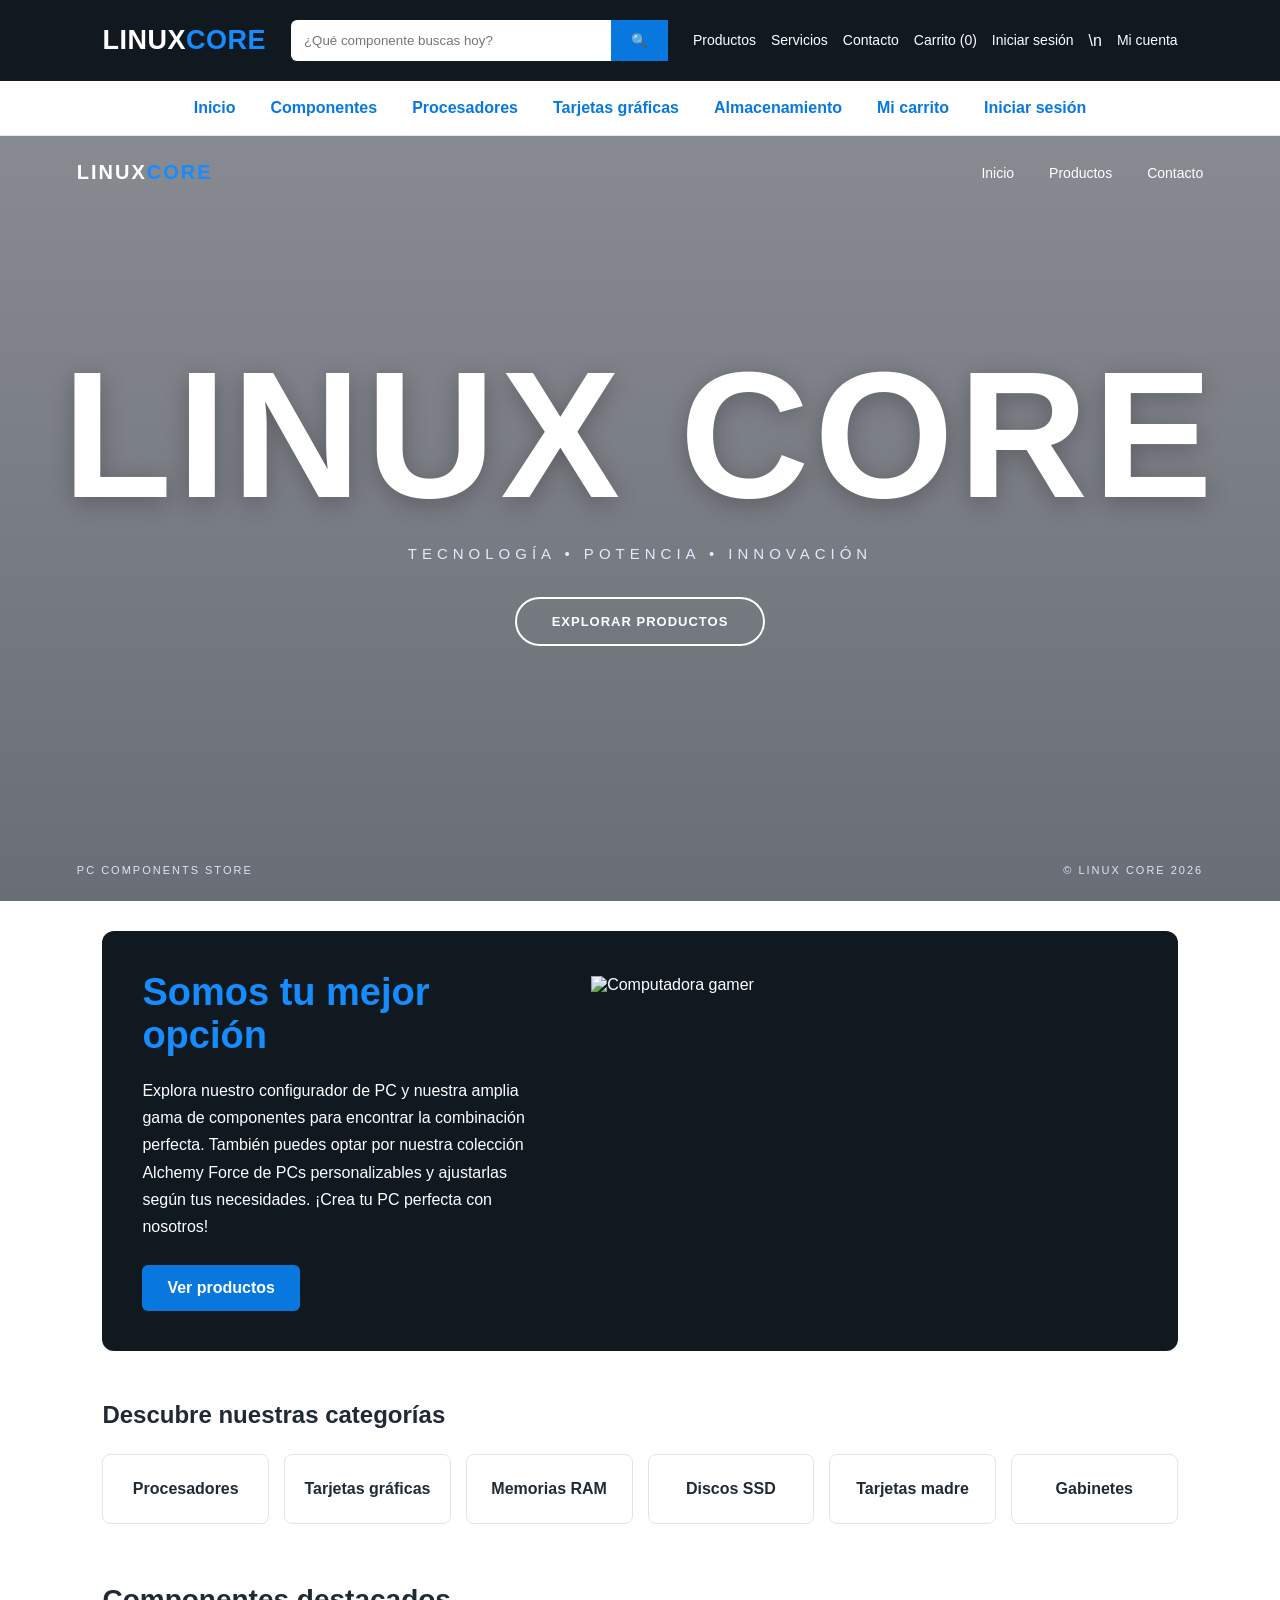
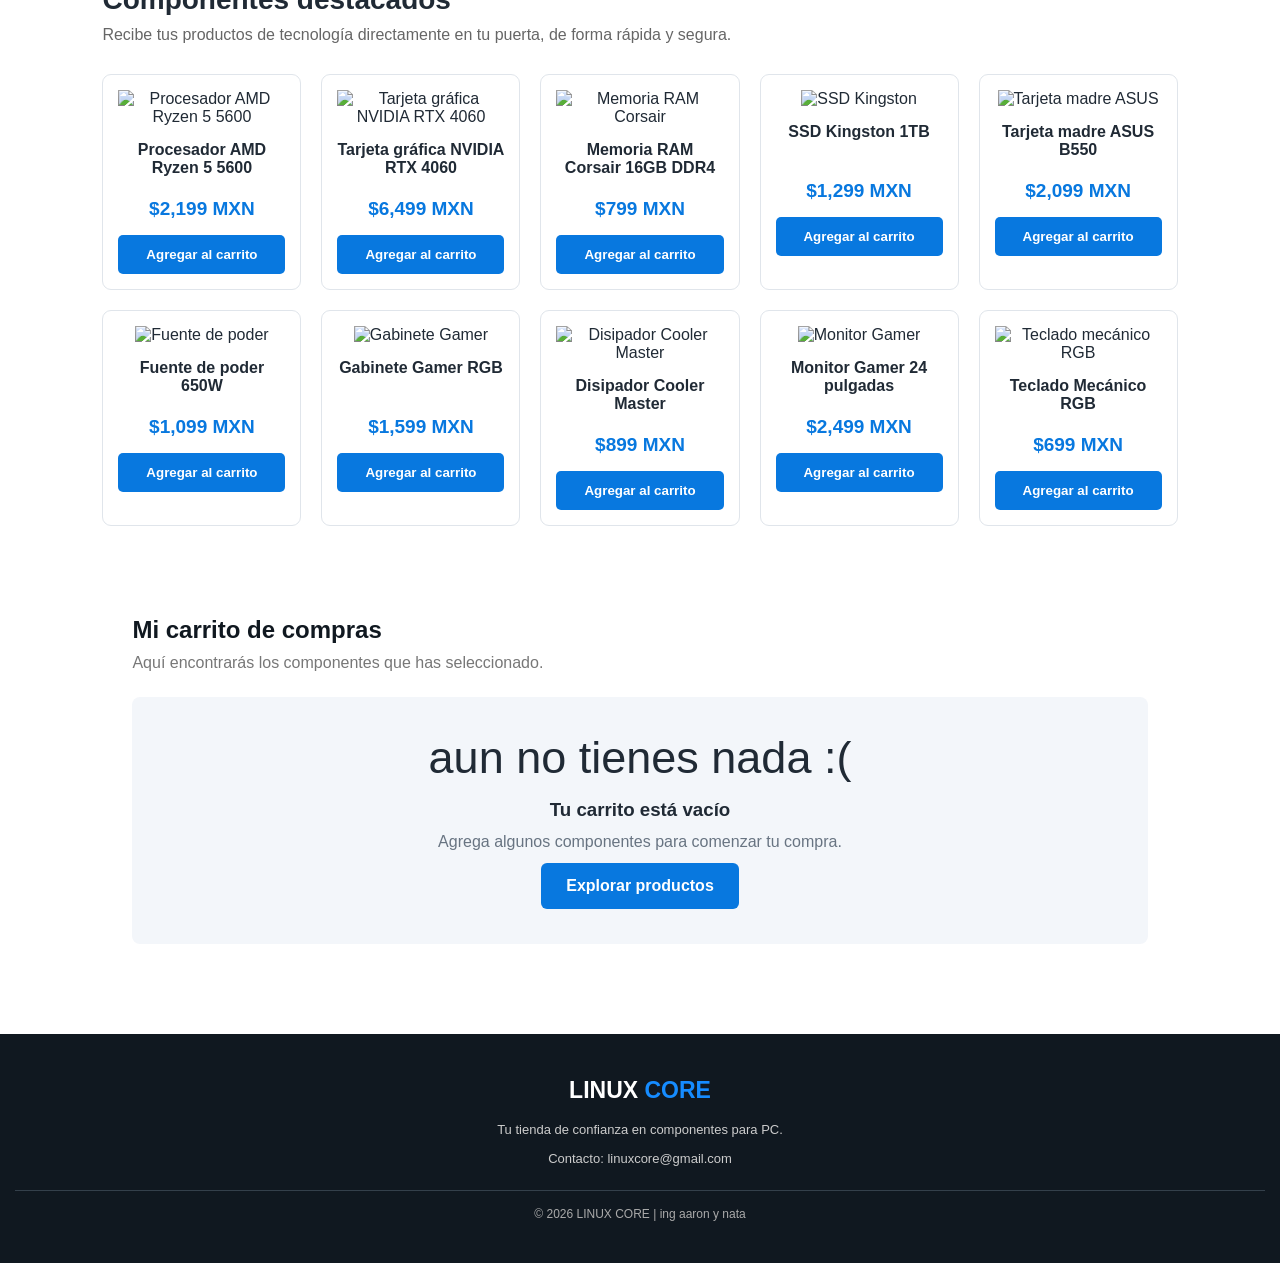
==== commit 73e15d1d: "Add My Account navigation link" ====
--- a/LINUX_CORE/productos.html
+++ b/LINUX_CORE/productos.html
@@ -23,7 +23,7 @@
             <a href="servicios.html">Servicios</a>
             <a href="contacto.html">Contacto</a>
             <a href="#carrito">Carrito (<span id="cartCount">0</span>)</a>
-            <a href="login.html">Iniciar sesión</a>
+            <a href="login.html">Iniciar sesión</a>\n            <a href="cuenta.html">Mi cuenta</a>
         </section>
     </header>
 
